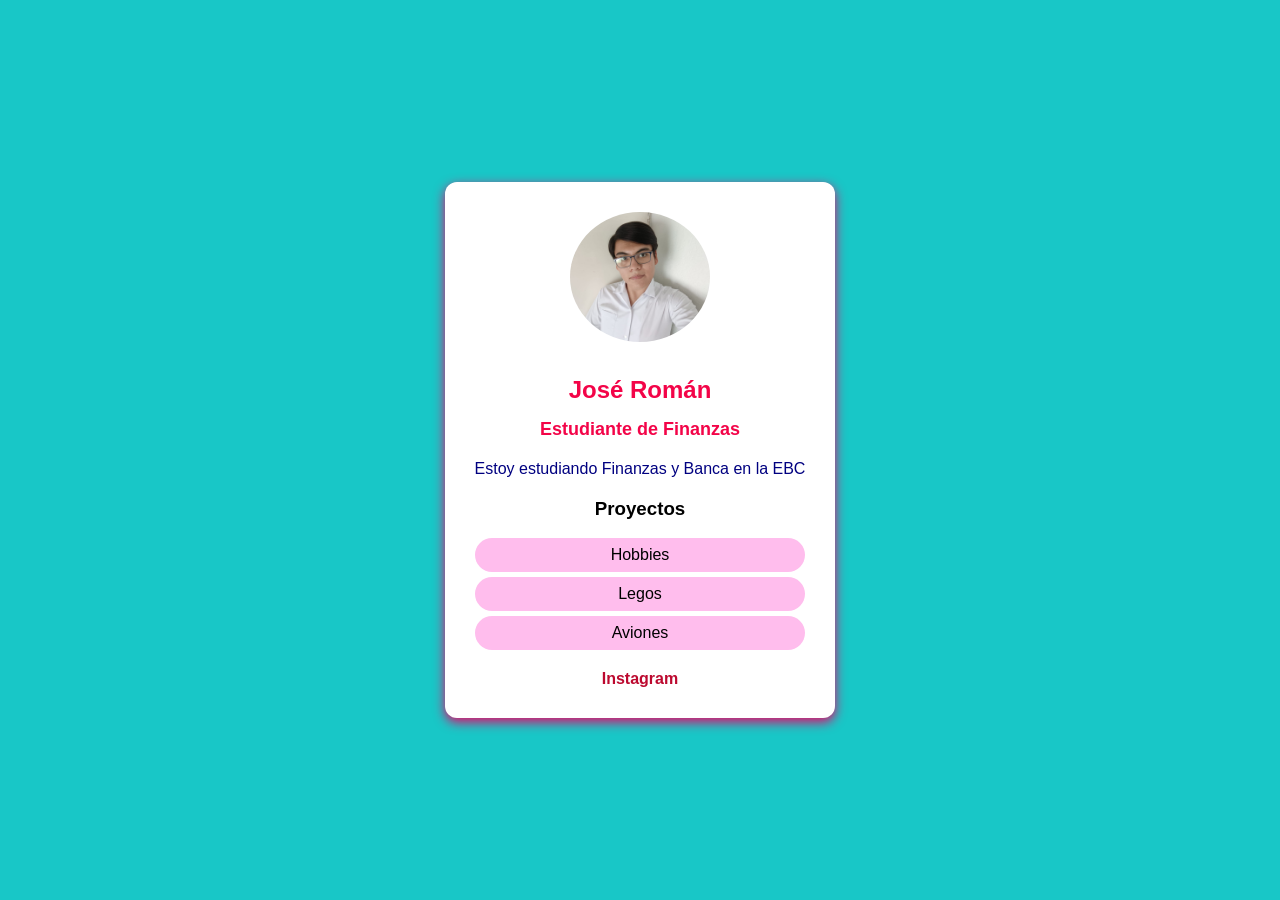
==== e1-josearoman/index.html @ d1ace03f "Add files via upload" ====
<!--En el HTML voy a darle estructura 
a una aplicación de mi perfil profesional-->

<!-- DOCTYPE esta etiqueta indica el tipo de documento -->
<!DOCTYPE html>

<!--HTML es para iniciar mi documento-->
<html>

<!--- HEAD es la etiqueta donde coloco las configuraciones de mi html-->
   <head>
   <!-- La etiqueta de META es un metadato y la "UTF-8" es la que permite los caractéres especiales-->
   <meta charset="UTF-8">
   <!-- existe el "meta lang" sirve para especificar el idioma del contenido, "ES" es para español 
    pero no es estrictamente nescesario ya que el UTF-8 permite usar los caractéres del español-->
   <meta name="lang" content="es">
   <!-- El metadato "copyright" es para indicar los creditos del contenido -->
  <meta name="copyright" content="Finanzas y Banca">
  <!-- La etiqueta de LINK es para enlazar con archivos externos,
   aquí estoy enlazando al archivo de los estilos-->
  <link rel="stylesheet" href="style.css">
</head> <!--Hasta aquí termina el HEAD-->

<!-- Aquí inicia el BOBY: que es el cuerpo de mí página Web, app o sitio web-->
<body>
    <div class="card">
    <!-- img/ sirve para indicar donde se encuentra la imagen, especificamente en la carpeta img-->
       <img src="img/joseangeltadeo-f1.jpeg" alt="Foto José" width="160" height="120">
    <h1> José Román</h1>
     <h2> Estudiante de Finanzas</h2>
     <p> Estoy estudiando Finanzas y Banca en la EBC</p>
     <h3> Proyectos</h3>
     <ul>  <!-- UL significa que es una lista no ordenada, OL seria para una lista ordenada-->
     <li> Hobbies</li>
         <li> Legos</li>
         <li> Aviones</li>
     </ul>
     <a href="https://www.instagram.com/josr.28?igsh=c25keTI4bXZqb3pk&igsi=c25keTI4bXZqb3pk" target="_blank">Instagram</a>
    <!--la A significa una variable y el HREF es un vínculo-->

     
     
     </div>

</body>


</html>
---- e1-josearoman/style.css ----
body {
    background-color:rgb(24, 199, 199);
    font-family: Arial, Helvetica, sans-serif;
    display: flex;
    justify-content: center;
    align-items: center;
    height: 100vh;
    margin: 0;
}

.card{
    background-color: #ffffff;
    border-radius: 12px;
    box-shadow: 0 4px 12px rgb(237, 0, 103);
    padding: 30px;
    max-width: 400px;
    text-align: center;
}

.card img {
    border-radius: 50%;
    width: 140px;
    height: 130px;
    object-fit: cover;
    margin-bottom: 20px;
}

.card h1 {
  font-size: 24px;
  margin: 10px 0;
  color: #f30448;
}

.card h2 {
  font-size: 18px;
  color: #f30448;
  margin-bottom: 20px;
}

.card p {
  font-size: 16px;
  color: #000080;
  margin-bottom: 20px;
}

.card ul {
  list-style: none;
  padding:0;
  margin-bottom: 20px;
}

.card ul li {
  background-color:#ffbded;
  margin: 5px 0;
  padding:8px;
  border-radius: 20px;
}

.card a {
 text-decoration: none;
 color: #bc092f;
 font-weight: bold;
}
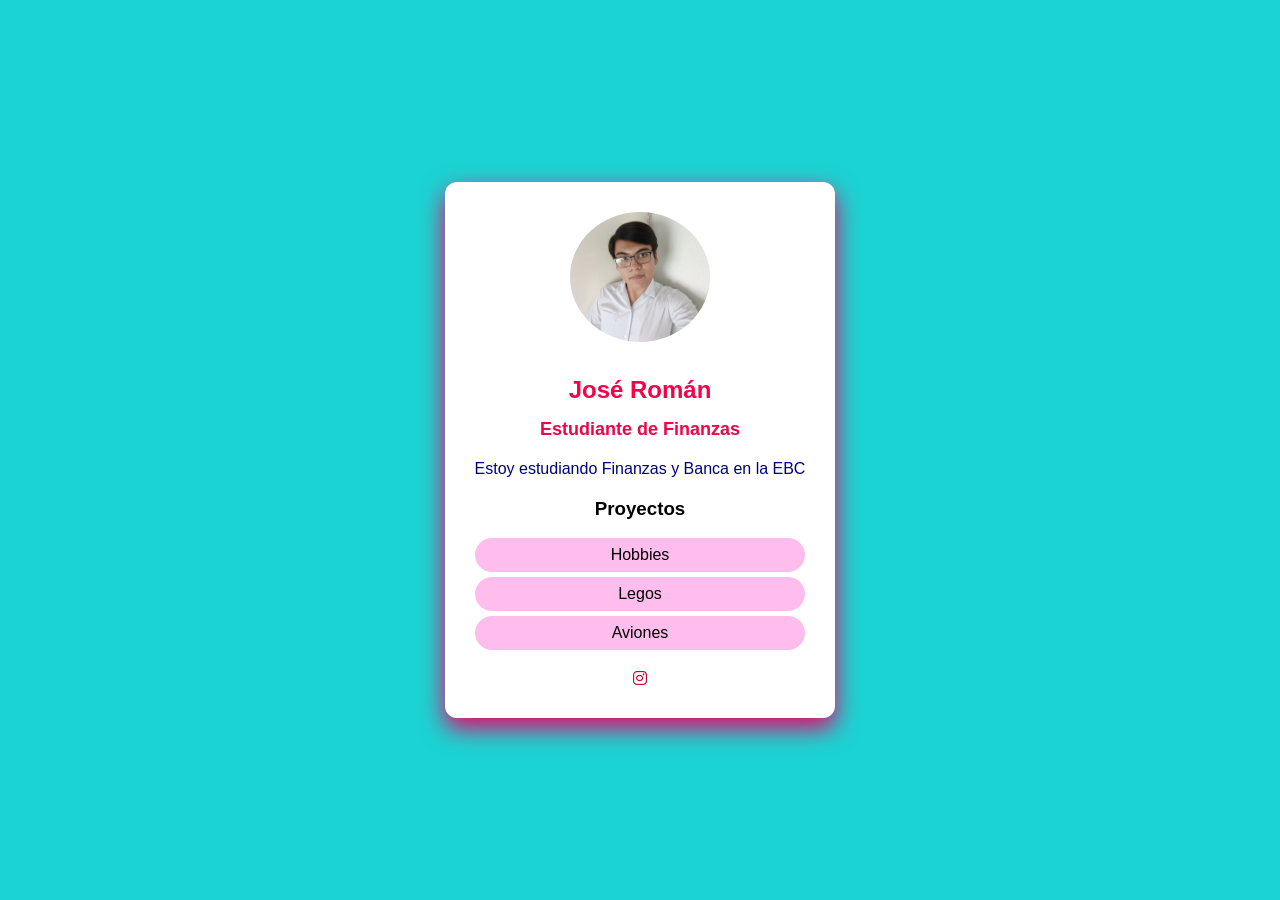
==== commit 04907323: "Update del Entregable 1 En el index agregamos los links de favicon y font Awesome para lograr visual" ====
--- a/e1-josearoman/index.html
+++ b/e1-josearoman/index.html
@@ -8,7 +8,8 @@
 <html>
 
 <!--- HEAD es la etiqueta donde coloco las configuraciones de mi html-->
-   <head>
+<head>
+
    <!-- La etiqueta de META es un metadato y la "UTF-8" es la que permite los caractéres especiales-->
    <meta charset="UTF-8">
    <!-- existe el "meta lang" sirve para especificar el idioma del contenido, "ES" es para español 
@@ -16,26 +17,46 @@
    <meta name="lang" content="es">
    <!-- El metadato "copyright" es para indicar los creditos del contenido -->
   <meta name="copyright" content="Finanzas y Banca">
+
+   <!-- FAVICON -->
+  <link rel="icon" href="IMG/favicon.png" type="image/png">
+
+  <!-- Font Awesome para iconos -->
+  <link rel="stylesheet" href="https://cdnjs.cloudflare.com/ajax/libs/font-awesome/6.5.2/css/all.min.css">
+
+
+  <link rel="icon" href="IMG/favicon.png" type="image/png">
+
+  <!-- Font Awesome para iconos -->
+  <link rel="stylesheet" href="https://cdnjs.cloudflare.com/ajax/libs/font-awesome/6.5.2/css/all.min.css">
+
   <!-- La etiqueta de LINK es para enlazar con archivos externos,
    aquí estoy enlazando al archivo de los estilos-->
   <link rel="stylesheet" href="style.css">
 </head> <!--Hasta aquí termina el HEAD-->
 
+
 <!-- Aquí inicia el BOBY: que es el cuerpo de mí página Web, app o sitio web-->
 <body>
     <div class="card">
-    <!-- img/ sirve para indicar donde se encuentra la imagen, especificamente en la carpeta img-->
-       <img src="img/joseangeltadeo-f1.jpeg" alt="Foto José" width="160" height="120">
-    <h1> José Román</h1>
-     <h2> Estudiante de Finanzas</h2>
-     <p> Estoy estudiando Finanzas y Banca en la EBC</p>
-     <h3> Proyectos</h3>
-     <ul>  <!-- UL significa que es una lista no ordenada, OL seria para una lista ordenada-->
-     <li> Hobbies</li>
-         <li> Legos</li>
-         <li> Aviones</li>
+    
+        <!-- img/ sirve para indicar donde se encuentra la imagen, especificamente en la carpeta img-->
+        <img src="img/joseangeltadeo-f1.jpeg" alt="Foto José" width="160" height="120">
+        
+        <!-- "h1,2,3..." son los tamaños del hipertexto-->
+        <h1> José Román</h1>
+        <h2> Estudiante de Finanzas</h2>
+        <!-- "p" es la etiqueta para párrafos -->
+        <p> Estoy estudiando Finanzas y Banca en la EBC</p>
+        <h3> Proyectos</h3>
+        
+        <ul>  <!-- UL significa que es una lista no ordenada, OL seria para una lista ordenada-->
+        <li> Hobbies</li>
+        <li> Legos</li>
+        <li> Aviones</li>
      </ul>
-     <a href="https://www.instagram.com/josr.28?igsh=c25keTI4bXZqb3pk&igsi=c25keTI4bXZqb3pk" target="_blank">Instagram</a>
+     <a href="https://www.instagram.com/josr.28?igsh=c25keTI4bXZqb3pk&igsi=c25keTI4bXZqb3pk" target="_blank">
+        <i class="fa-brands fa-instagram"></i></a>
     <!--la A significa una variable y el HREF es un vínculo-->
 
      
--- a/e1-josearoman/style.css
+++ b/e1-josearoman/style.css
@@ -1,5 +1,5 @@
 body {
-    background-color:rgb(24, 199, 199);
+    background-color:rgb(27, 211, 211);
     font-family: Arial, Helvetica, sans-serif;
     display: flex;
     justify-content: center;
@@ -8,10 +8,15 @@
     margin: 0;
 }
 
+.card:hover {
+  transform: translateY(-8px);
+  box-shadow: 0 10px 25px #000080;
+}
+
 .card{
     background-color: #ffffff;
     border-radius: 12px;
-    box-shadow: 0 4px 12px rgb(237, 0, 103);
+    box-shadow: 0 10px 25px rgb(237, 0, 103);
     padding: 30px;
     max-width: 400px;
     text-align: center;
